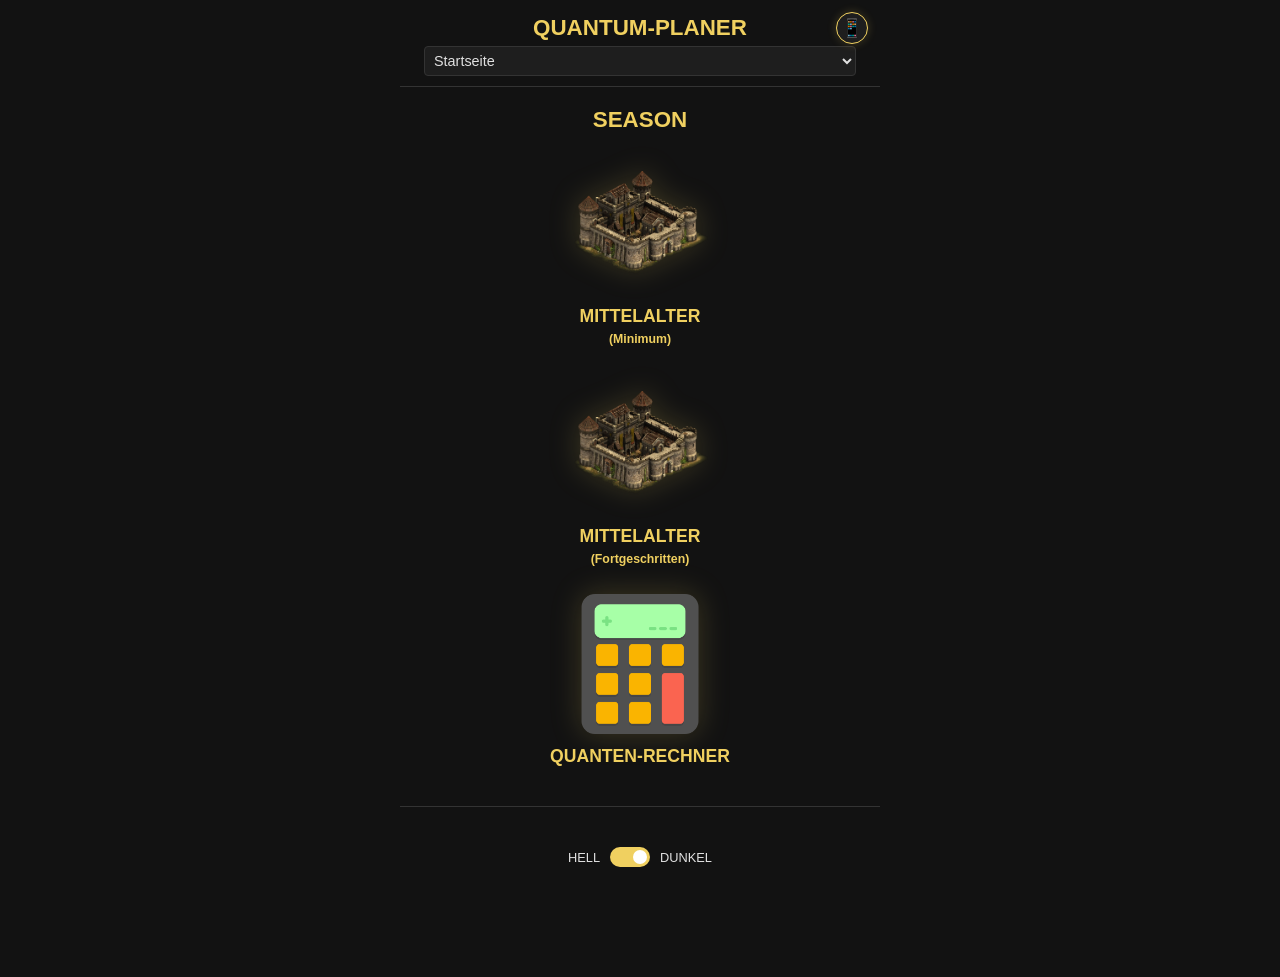
==== index.html @ 6d871006 "Add files via upload" ====
<!DOCTYPE html>
<html lang="de">
<head>
  <meta charset="UTF-8">
  <meta name="viewport" content="width=device-width, initial-scale=1.0, maximum-scale=1.0, user-scalable=no">
  <title>Quantum-Planer</title>
  <link rel="stylesheet" href="style.css">
</head>
<body>
  <div id="app">
    <header>
        <div class="header-top">
          <h1>QUANTUM-PLANER</h1>
          <button id="sync-btn" title="Mobil-Synchronisierung">📱</button>
        </div>
        <select id="step-select"></select> </header>

    <div id="step-content"></div>



  </div>
  <div id="image-modal" class="modal hidden">
    <span class="modal-close">&times;</span>
    <img class="modal-content" id="full-image">
  </div>

  <div id="sync-modal" class="modal hidden">
    <div class="modal-content sync-content">
      <span class="modal-close" id="sync-close">&times;</span>
      <h3>Mobil-Synchronisierung</h3>
      
      <div class="sync-section">
        <p>Scanne diesen Code mit deinem Handy, um deine aktuelle Stadtplanung unterwegs zu sehen:</p>
        <div id="qrcode-container">
          <img id="qrcode-img" src="" alt="QR Code">
        </div>
      </div>

      <div class="sync-divider"><span>ODER</span></div>

      <div class="sync-section">
        <p>Manueller Export/Import Code:</p>
        <textarea id="sync-data-box" readonly></textarea>
        <div class="sync-btns">
          <button id="copy-sync-btn">📋 Code kopieren</button>
          <button id="import-sync-btn">📥 Code importieren</button>
        </div>
      </div>
    </div>
  </div>

  <script src="panel.js"></script>
  <div id="back-to-top" class="hidden">▲</div>
  <style>
  #app {
    padding-bottom: 80px; /* Erhöht, damit der letzte Content-Block frei liegt */
  }
</style>
</body>
</html>
---- style.css ----
/* 1. GLOBALE STILE & SCROLLBAR */
/* FARB-VARIABLEN */
:root {
  --bg-color: #121212;
  --card-bg: #1e1e1e;
  --text-color: #e0e0e0;
  --border-color: #333;
  --header-color: #f0d060;
  --nav-bg: rgba(18, 18, 18, 0.95);
  --btn-grad-top: #f0d060;
  --btn-grad-bottom: #a08020;
  --btn-text: #3e2711;
}

/* HELLER MODUS (Wird durch Klasse aktiviert) */
body.light-mode {
  --bg-color: #f5f5f5;
  --card-bg: #ffffff;
  --text-color: #222222;
  --border-color: #ccc;
  --header-color: #b38f00;
  --nav-bg: rgba(230, 230, 230, 0.95);
  /* Heller Hintergrund für Nav */
  --btn-grad-top: #ffd700;
  --btn-grad-bottom: #daa520;
  --btn-text: #333;
}

body {
  background-color: var(--bg-color);
  color: var(--text-color);
  font-family: 'Segoe UI', Tahoma, Geneva, Verdana, sans-serif;
  padding: 10px;
  margin: 0 auto;
  max-width: 480px;
  /* Behält das Panel-Gefühl auf Desktop bei */
  width: auto;
  min-height: 100vh;
  transition: background-color 0.3s, color 0.3s;
  overflow-x: hidden;
}

/* 2. HEADER & NAVIGATION (DROPDOWN) */
header {
  text-align: center;
  border-bottom: 1px solid var(--border-color);
  margin-bottom: 15px;
}

.header-top {
  display: flex;
  justify-content: center;
  align-items: center;
  position: relative;
  padding: 0 10px;
}

#sync-btn {
  position: absolute;
  right: 12px;
  top: 50%;
  transform: translateY(-50%);
  background: var(--card-bg);
  border: 1px solid var(--header-color);
  border-radius: 50%;
  width: 32px;
  height: 32px;
  display: flex;
  align-items: center;
  justify-content: center;
  font-size: 1.1rem;
  cursor: pointer;
  box-shadow: 0 0 10px rgba(240, 208, 96, 0.2);
  transition: all 0.3s cubic-bezier(0.175, 0.885, 0.32, 1.275);
  z-index: 10;
}

#sync-btn:hover {
  transform: translateY(-50%) scale(1.15);
  box-shadow: 0 0 15px var(--header-color);
  background: var(--header-color);
}

#sync-btn:active {
  transform: translateY(-50%) scale(0.95);
}

h1 {
  color: var(--header-color);
  font-size: 1.4rem;
  margin: 5px 0;
}

#step-select {
  background: var(--card-bg);
  color: var(--text-color);
  border: 1px solid var(--border-color);
  padding: 5px;
  border-radius: 4px;
  width: 90%;
  margin-bottom: 10px;
  cursor: pointer;
  font-size: 0.9rem;
}

/* 3. CONTENT (BUILDING ROWS) */
#app {
  padding-bottom: 100px;
  /* Platz für fixierte Nav-Leiste */
}

.building-row {
  display: flex;
  align-items: center;
  background: var(--card-bg);
  margin-bottom: 8px;
  padding: 8px;
  border-radius: 6px;
  border: 1px solid var(--border-color);
  transition: opacity 0.3s;
}

.building-row.completed {
  opacity: 0.4;
  border-color: #4a6cff;
}

.building-row img {
  width: 50px;
  height: 50px;
  object-fit: contain;
  margin-right: 12px;
  background: #2a2a2a;
  border-radius: 4px;
}

.desc {
  flex-grow: 1;
  font-size: 0.9rem;
  line-height: 1.2;
}

/* Spezialmarkierungen */
.building-row[data-special="sell"] {
  border-left: 4px solid #882222;
}

.building-row[data-special="sell"] .desc {
  color: #ff8888;
}

.building-row[data-special="wait"] {
  border-left: 4px solid #f0d060;
  font-style: italic;
}

.building-row[data-type="build"] {
  border-left: 4px solid #4CAF50;
}

/* 4. PREMIUM NAVIGATION (BIG FINISH) */
.nav-overlay {
  display: none !important;
  /* Wird durch Content-Buttons ersetzt */
}

.step-navigation {
  margin-top: 30px;
  padding: 20px 0;
  display: flex;
  flex-direction: column;
  align-items: center;
  gap: 15px;
  border-top: 1px solid var(--border-color);
}

.next-step-btn {
  width: 75%;
  padding: 12px 20px;
  background: linear-gradient(135deg, #f0d060 0%, #c4a020 100%);
  border: none;
  border-radius: 10px;
  color: #3e2711;
  font-size: 0.95rem;
  font-weight: 800;
  text-transform: uppercase;
  letter-spacing: 1.5px;
  cursor: pointer;
  box-shadow: 0 6px 12px rgba(0, 0, 0, 0.4), 0 0 10px rgba(240, 208, 96, 0.2);
  transition: all 0.3s cubic-bezier(0.175, 0.885, 0.32, 1.275);
  display: flex;
  align-items: center;
  justify-content: center;
  gap: 10px;
}

.next-step-btn:hover {
  transform: translateY(-3px);
  box-shadow: 0 10px 20px rgba(0, 0, 0, 0.5), 0 0 20px rgba(240, 208, 96, 0.4);
  filter: brightness(1.1);
}

.next-step-btn:active {
  transform: translateY(2px);
}

.next-step-btn.pulse {
  animation: next-pulse 2s infinite;
}

@keyframes next-pulse {
  0% {
    box-shadow: 0 0 0 0 rgba(240, 208, 96, 0.7);
  }

  70% {
    box-shadow: 0 0 0 15px rgba(240, 208, 96, 0);
  }

  100% {
    box-shadow: 0 0 0 0 rgba(240, 208, 96, 0);
  }
}

.back-step-btn {
  background: transparent;
  border: 1px solid var(--border-color);
  color: #888;
  padding: 8px 16px;
  border-radius: 6px;
  font-size: 0.8rem;
  cursor: pointer;
  transition: all 0.2s;
}

.back-step-btn:hover {
  color: var(--text-color);
  border-color: var(--text-color);
  background: rgba(255, 255, 255, 0.05);
}

.reset-container {
  margin-top: 40px;
  opacity: 0.5;
  transition: opacity 0.3s;
}

.reset-container:hover {
  opacity: 1;
}

button.danger {
  background: transparent;
  border: 1px solid #444;
  color: #666;
  text-transform: uppercase;
  letter-spacing: 1px;
  font-size: 0.65rem;
  padding: 5px 12px;
  cursor: pointer;
  border-radius: 4px;
}

button.danger:hover {
  background: #4a1a1a;
  color: #ff8888;
  border-color: #882222;
}

/* 5. TIMER & EFFEKTE */
.timer-box {
  display: inline-block;
  margin-top: 5px;
  padding: 4px 10px;
  background: linear-gradient(to bottom, #4a6cff, #2a4cff);
  color: white;
  border-radius: 4px;
  font-size: 0.8rem;
  font-weight: bold;
  cursor: pointer;
  font-family: monospace;
}

.timer-active {
  animation: pulse-timer 2s infinite;
  background: linear-gradient(180deg, #ff9e43 0%, #c44d1d 100%) !important;
}

.timer-done {
  background: linear-gradient(to bottom, #2d882d, #1a5a1a) !important;
  animation: pulse-done 1s infinite;
}

@keyframes pulse-timer {
  0% {
    box-shadow: 0 0 0 0 rgba(255, 158, 67, 0.7);
  }

  70% {
    box-shadow: 0 0 0 8px rgba(255, 158, 67, 0);
  }

  100% {
    box-shadow: 0 0 0 0 rgba(255, 158, 67, 0);
  }
}

@keyframes pulse-done {
  0% {
    transform: scale(1);
  }

  50% {
    transform: scale(1.05);
  }

  100% {
    transform: scale(1);
  }
}

/* 6. PLÄNE & MODAL */
.plan-container {
  display: flex;
  justify-content: center;
  gap: 10px;
  margin-top: 25px;
  margin-bottom: 25px;
  padding-top: 15px;
  border-top: 1px dashed var(--border-color);
}

.plan-wrapper {
  text-align: center;
  display: flex;
  flex-direction: column;
  align-items: center;
}

.plan-label {
  font-size: 0.7rem;
  color: #aaa;
  margin-bottom: 4px;
  font-weight: bold;
}

.plan-thumb {
  width: 140px;
  height: 80px;
  object-fit: cover;
  border-radius: 4px;
  border: 1px solid #555;
  cursor: pointer;
}

.modal {
  display: none;
  position: fixed;
  z-index: 2000;
  left: 0;
  top: 0;
  width: 100%;
  height: 100%;
  background-color: rgba(0, 0, 0, 0.95);
  align-items: center;
  justify-content: center;
}

.modal:not(.hidden) {
  display: flex;
}

.modal-content {
  max-width: 95%;
  max-height: 85%;
  border: 2px solid #f0d060;
  border-radius: 8px;
}

/* 7. UTILS */
#back-to-top {
  position: fixed;
  bottom: 80px;
  right: 25px;
  /* Etwas weiter weg vom Rand wegen Scrollbar */
  background: rgba(240, 208, 96, 0.9);
  color: #121212;
  width: 35px;
  height: 35px;
  border-radius: 50%;
  display: flex;
  align-items: center;
  justify-content: center;
  cursor: pointer;
  font-weight: bold;
  z-index: 1001;
}

.hidden {
  display: none !important;
}

/* DECKBLATT */
.start-building-btn {
  background: none;
  border: none;
  cursor: pointer;
}

.start-building-btn img {
  width: 140px;
  height: 140px;
  object-fit: contain;
  filter: drop-shadow(0 0 15px rgba(240, 208, 96, 0.2));
  transition: transform 0.3s;
}

.start-building-btn:hover img {
  transform: scale(1.1);
}

.intro-desc {
  margin-top: 8px;
  font-size: 1.1rem;
  color: var(--header-color);
  font-weight: bold;
  text-transform: uppercase;
}

/* DARK MODE TOGGLE */
.theme-switch-container {
  margin-top: 15px;
  display: flex;
  align-items: center;
  justify-content: center;
  gap: 10px;
  font-size: 0.8rem;
  color: var(--text-color);
}

.switch {
  position: relative;
  display: inline-block;
  width: 40px;
  height: 20px;
}

.switch input {
  opacity: 0;
  width: 0;
  height: 0;
}

.slider {
  position: absolute;
  cursor: pointer;
  top: 0;
  left: 0;
  right: 0;
  bottom: 0;
  background-color: #333;
  transition: .4s;
  border-radius: 20px;
}

.slider:before {
  position: absolute;
  content: "";
  height: 14px;
  width: 14px;
  left: 3px;
  bottom: 3px;
  background-color: white;
  transition: .4s;
  border-radius: 50%;
}

input:checked+.slider {
  background-color: #f0d060;
}

input:checked+.slider:before {
  transform: translateX(20px);
}

/* Darkmode Schalter Positionierung */
.intro-container {
  display: flex;
  flex-direction: column;
  align-items: center;
  justify-content: space-between;
  /* Verteilt Inhalt von oben nach unten */
  height: 85vh;
  /* Nutzt fast die ganze Höhe */
  padding-bottom: 20px;
}

.footer-switch {
  margin-top: auto;
  /* Schiebt den Schalter nach ganz unten */
  padding-top: 40px;
  border-top: 1px solid var(--border-color);
  width: 100%;
  justify-content: center;
}

/* TIMER CANCEL BUTTON */
.timer-container {
  display: flex;
  align-items: center;
  gap: 8px;
  /* Abstand zwischen Timer und X */
}

.timer-cancel {
  background: #d32f2f;
  color: white;
  font-weight: bold;
  border-radius: 5px;
  /* Leicht abgerundet */
  width: 20px;
  height: 20px;
  display: none;
  /* Standardmäßig ausblenden */
  align-items: center;
  justify-content: center;
  font-size: 12px;
  cursor: pointer;
  line-height: 20px;
  text-align: center;
  user-select: none;
  margin-left: 5px;
}

.timer-cancel:hover {
  background: #b71c1c;
}

.timer-cancel.visible {
  display: flex;
  /* Anzeigen wenn aktiv */
}

/* 8. HARVEST INFO */
.harvest-info {
  margin-top: 10px;
  background: var(--card-bg);
  border: 1px solid var(--header-color);
  border-radius: 8px;
  padding: 10px;
  margin-bottom: 15px;
  text-align: center;
  box-shadow: 0 4px 10px rgba(0, 0, 0, 0.3);
}

.harvest-header {
  font-weight: bold;
  color: var(--header-color);
  margin-bottom: 8px;
  text-transform: uppercase;
  font-size: 0.9rem;
  letter-spacing: 1px;
}

.harvest-stats {
  display: flex;
  justify-content: center;
  gap: 12px;
  flex-wrap: wrap;
}

.harvest-stats span {
  display: flex;
  align-items: center;
  gap: 5px;
  font-size: 0.9rem;
  color: var(--text-color);
  background: rgba(255, 255, 255, 0.05);
  padding: 4px 8px;
  border-radius: 4px;
}

.harvest-stats img {
  width: 18px;
  height: 18px;
  object-fit: contain;
}

/* 9. MANUAL SELECTION ROWS */
.manual-row.sell {
  border: 1px dashed #ff4444;
  background: rgba(255, 68, 68, 0.05);
}

.manual-clear-btn {
  color: #ff4444;
  font-weight: bold;
  cursor: pointer;
  padding: 0 4px;
  /* Reduced from 8px */
  font-size: 1.1rem;
  /* Slightly smaller */
  line-height: 1;
  transition: transform 0.2s;
  margin-left: -2px;
  /* Pull closer to dropdown */
}

.manual-clear-btn:hover {
  transform: scale(1.2);
}

/* 9. MANUAL SELECTION ROWS */
.manual-row {
  border: 1px dashed var(--header-color);
  background: rgba(240, 208, 96, 0.05);
}

.manual-select {
  background: var(--card-bg);
  color: var(--text-color);
  border: 1px solid var(--border-color);
  border-radius: 4px;
  padding: 4px;
  font-size: 0.85rem;
}

.manual-select:focus {
  border-color: var(--header-color);
  outline: none;
}

.building-sel {
  margin-right: 5px;
}

/* 10. QUANTEN-RECHNER STILE */
.calc-age-toggle {
  display: flex;
  gap: 8px;
  margin-bottom: 15px;
}

.calc-age-toggle button {
  flex: 1;
  background: var(--card-bg);
  border: 1px solid var(--border-color);
  color: var(--text-color);
  padding: 8px;
  border-radius: 6px;
  font-weight: bold;
  cursor: pointer;
  opacity: 0.5;
  transition: all 0.2s;
}

.calc-age-toggle button.active {
  opacity: 1;
  background: var(--header-color);
  color: var(--btn-text);
  border-color: var(--header-color);
  box-shadow: 0 0 10px rgba(240, 208, 96, 0.3);
}

.calc-section {
  background: var(--card-bg);
  border: 1px solid var(--border-color);
  border-radius: 8px;
  padding: 12px;
  margin-bottom: 20px;
  box-shadow: 0 4px 15px rgba(0, 0, 0, 0.2);
}

.calc-section h4 {
  margin-top: 0;
  margin-bottom: 12px;
  color: var(--header-color);
  letter-spacing: 1px;
  border-bottom: 1px solid var(--border-color);
  padding-bottom: 5px;
}

.calc-bonus-row {
  display: flex;
  align-items: center;
  justify-content: space-between;
  margin-bottom: 15px;
  font-size: 0.9rem;
}

.calc-bonus-row input {
  width: 60px;
  background: var(--bg-color);
  color: var(--text-color);
  border: 1px solid var(--border-color);
  padding: 4px;
  border-radius: 4px;
  text-align: center;
}

.calc-age-header {
  font-size: 0.75rem;
  font-weight: bold;
  color: var(--header-color);
  opacity: 0.8;
  margin-top: 10px;
  margin-bottom: 5px;
  text-align: left;
}

.calc-row {
  display: grid;
  grid-template-columns: 2fr 1.2fr 1fr;
  gap: 10px;
  padding: 8px 0;
  align-items: center;
  border-bottom: 1px solid rgba(255, 255, 255, 0.05);
}

.calc-name {
  font-size: 0.85rem;
  white-space: nowrap;
  overflow: hidden;
  text-overflow: ellipsis;
}

.calc-qty {
  display: flex;
  align-items: center;
  gap: 8px;
  justify-content: center;
}

.calc-qty button {
  width: 24px;
  height: 24px;
  border-radius: 4px;
  border: none;
  background: var(--header-color);
  color: var(--btn-text);
  cursor: pointer;
  font-weight: bold;
}

.calc-qty span {
  min-width: 20px;
  text-align: center;
  font-weight: bold;
}

.calc-total {
  text-align: right;
  font-size: 0.85rem;
  font-family: monospace;
}

.calc-summary {
  margin-top: 15px;
  padding: 10px;
  background: rgba(0, 0, 0, 0.3);
  border-radius: 6px;
  border-left: 3px solid var(--header-color);
}

.calc-summary-item {
  display: flex;
  justify-content: space-between;
  font-size: 0.8rem;
  margin-bottom: 4px;
  opacity: 0.8;
}

.calc-summary-total {
  display: flex;
  justify-content: space-between;
  font-weight: bold;
  color: var(--header-color);
  margin-top: 8px;
  padding-top: 5px;
  border-top: 1px solid var(--border-color);
}

.calc-chrono-total-box {
  display: flex;
  justify-content: center;
  align-items: center;
  padding: 10px;
}

.calc-chrono-val {
  font-size: 2.5rem;
  font-weight: bold;
  color: #ffd700;
  text-shadow: 0 0 15px rgba(255, 215, 0, 0.4);
}

.calc-info {
  font-size: 0.75rem;
  text-align: center;
  opacity: 0.6;
  font-style: italic;
}

.count-sel {
  max-width: 55px;
}

/* 11. QUANTEN-RECHNER OVERLAY */
#calc-sticky-overlay {
  position: fixed;
  bottom: 0;
  left: 50%;
  transform: translateX(-50%);
  max-width: 480px;
  width: 100%;
  background: rgba(18, 18, 18, 0.95);
  border-top: 2px solid var(--header-color);
  display: flex;
  justify-content: space-around;
  padding: 10px 0;
  z-index: 3000;
  box-shadow: 0 -5px 15px rgba(0, 0, 0, 0.5);
  backdrop-filter: blur(8px);
}

body.light-mode #calc-sticky-overlay {
  background: rgba(245, 245, 245, 0.95);
}

.overlay-item {
  display: flex;
  flex-direction: column;
  align-items: center;
  gap: 3px;
}

.overlay-item img {
  width: 22px;
  height: 22px;
  object-fit: contain;
}

.overlay-item span {
  font-size: 0.75rem;
  font-weight: bold;
  color: var(--text-color);
  font-family: monospace;
}

/* 12. SYNC MODAL */
.sync-content {
  background: var(--card-bg) !important;
  padding: 25px !important;
  width: 320px !important;
  border: 2px solid var(--header-color) !important;
  text-align: center;
}

.sync-section p {
  font-size: 0.85rem;
  margin-bottom: 15px;
  opacity: 0.9;
}

#qrcode-container {
  background: white;
  padding: 10px;
  border-radius: 8px;
  display: inline-block;
  margin-bottom: 10px;
}

#qrcode-img {
  width: 200px;
  height: 200px;
  display: block;
}

.sync-divider {
  margin: 20px 0;
  position: relative;
  border-top: 1px solid var(--border-color);
}

.sync-divider span {
  position: absolute;
  top: -10px;
  left: 50%;
  transform: translateX(-50%);
  background: var(--card-bg);
  padding: 0 10px;
  font-size: 0.7rem;
  color: #888;
}

#sync-data-box {
  width: 100%;
  height: 60px;
  background: #111;
  color: #4CAF50;
  border: 1px solid #333;
  border-radius: 4px;
  padding: 8px;
  font-size: 0.7rem;
  font-family: monospace;
  resize: none;
  margin-bottom: 10px;
}

.sync-btns {
  display: flex;
  gap: 10px;
}

.sync-btns button {
  flex: 1;
  padding: 8px;
  font-size: 0.75rem;
  cursor: pointer;
  border-radius: 4px;
  border: 1px solid #555;
  background: #2a2a2a;
  color: var(--text-color);
  transition: all 0.2s;
}

.sync-btns button:hover {
  background: #3a3a3a;
  border-color: var(--header-color);
}
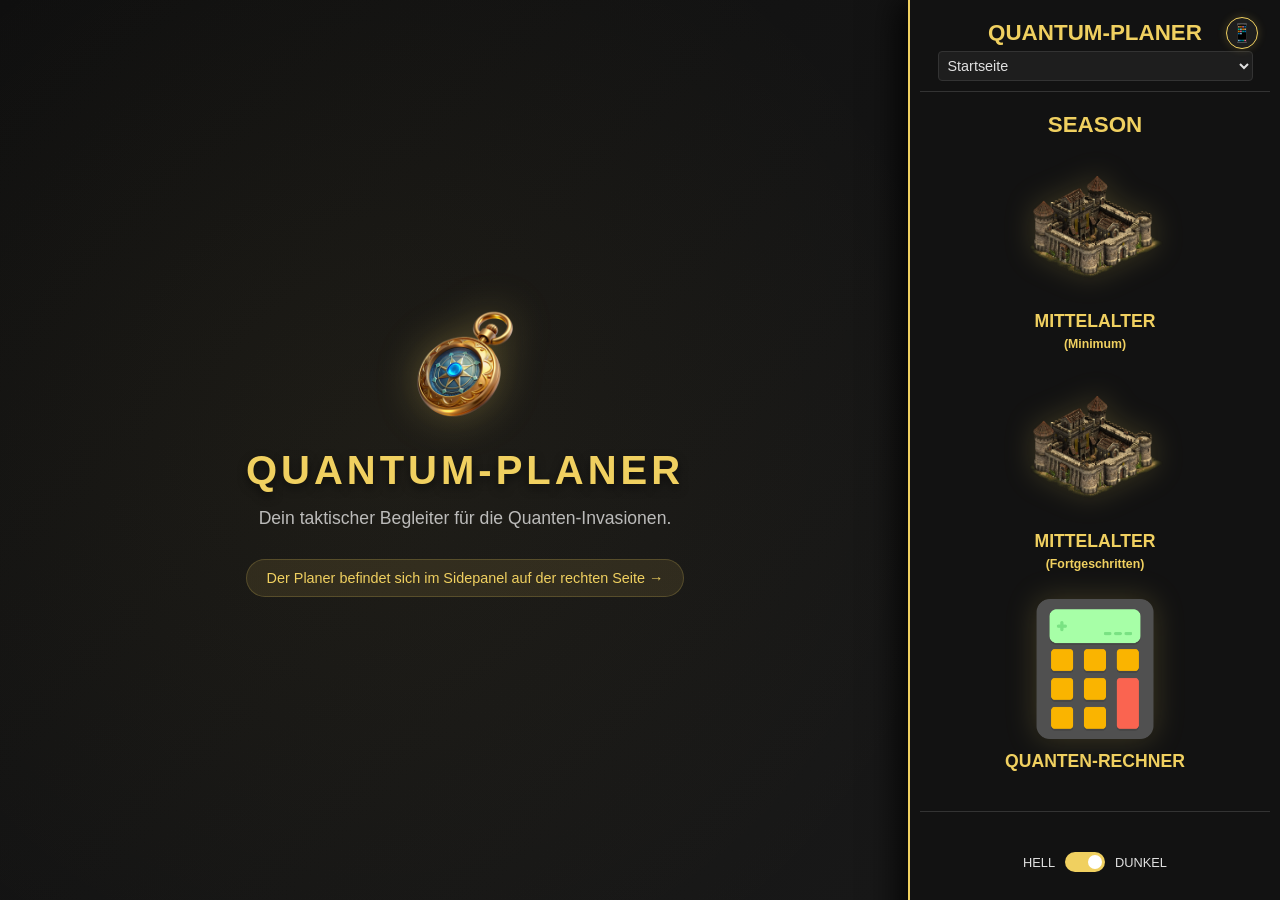
==== commit 4689a77d: "Add files via upload" ====
--- a/index.html
+++ b/index.html
@@ -1,19 +1,31 @@
 <!DOCTYPE html>
 <html lang="de">
+
 <head>
   <meta charset="UTF-8">
   <meta name="viewport" content="width=device-width, initial-scale=1.0, maximum-scale=1.0, user-scalable=no">
   <title>Quantum-Planer</title>
   <link rel="stylesheet" href="style.css">
 </head>
+
 <body>
+  <div id="desktop-bg"></div>
+  <div id="desktop-ambient">
+    <div class="ambient-content">
+      <img src="icon128.png" alt="Logo" class="ambient-logo">
+      <h2>QUANTUM-PLANER</h2>
+      <p>Dein taktischer Begleiter für die Quanten-Invasionen.</p>
+      <div class="ambient-hint">Der Planer befindet sich im Sidepanel auf der rechten Seite &rarr;</div>
+    </div>
+  </div>
   <div id="app">
     <header>
-        <div class="header-top">
-          <h1>QUANTUM-PLANER</h1>
-          <button id="sync-btn" title="Mobil-Synchronisierung">📱</button>
-        </div>
-        <select id="step-select"></select> </header>
+      <div class="header-top">
+        <h1>QUANTUM-PLANER</h1>
+        <button id="sync-btn" title="Mobil-Synchronisierung">📱</button>
+      </div>
+      <select id="step-select"></select>
+    </header>
 
     <div id="step-content"></div>
 
@@ -29,22 +41,42 @@
     <div class="modal-content sync-content">
       <span class="modal-close" id="sync-close">&times;</span>
       <h3>Mobil-Synchronisierung</h3>
-      
-      <div class="sync-section">
-        <p>Scanne diesen Code mit deinem Handy, um deine aktuelle Stadtplanung unterwegs zu sehen:</p>
-        <div id="qrcode-container">
-          <img id="qrcode-img" src="" alt="QR Code">
+
+      <div id="sync-tabs">
+        <button class="tab-btn active" data-tab="mobile">Handy-Sync</button>
+        <button class="tab-btn" data-tab="sideview">Side-View (PC)</button>
+      </div>
+
+      <div id="tab-mobile" class="tab-pane active">
+        <div class="sync-section">
+          <p>Scanne diesen Code mit deinem Handy, um deine aktuelle Stadtplanung unterwegs zu sehen:</p>
+          <div id="qrcode-container">
+            <img id="qrcode-img" src="" alt="QR Code">
+          </div>
+        </div>
+
+        <div class="sync-divider"><span>ODER</span></div>
+
+        <div class="sync-section">
+          <p>Manueller Export/Import Code:</p>
+          <textarea id="sync-data-box" readonly></textarea>
+          <div class="sync-btns">
+            <button id="copy-sync-btn">📋 Code kopieren</button>
+            <button id="import-sync-btn">📥 Code importieren</button>
+          </div>
         </div>
       </div>
 
-      <div class="sync-divider"><span>ODER</span></div>
-
-      <div class="sync-section">
-        <p>Manueller Export/Import Code:</p>
-        <textarea id="sync-data-box" readonly></textarea>
-        <div class="sync-btns">
-          <button id="copy-sync-btn">📋 Code kopieren</button>
-          <button id="import-sync-btn">📥 Code importieren</button>
+      <div id="tab-sideview" class="tab-pane">
+        <div class="sync-section">
+          <p>Nutze den Planer direkt <b>im Spiel-Tab</b> (Forge of Empires) als Side-View:</p>
+          <div class="bookmarklet-tip">
+            1. Ziehe diesen Button in deine Lesezeichen-Leiste:<br>
+            <a id="bookmarklet-link" href="#" onclick="return false;" class="bookmarklet-btn">QP Side-View</a>
+          </div>
+          <p style="font-size: 0.7rem; margin-top: 15px; opacity: 0.7;">
+            Oder klicke im Spiel auf das Lesezeichen, um den Planer ein-/auszublenden.
+          </p>
         </div>
       </div>
     </div>
@@ -53,9 +85,11 @@
   <script src="panel.js"></script>
   <div id="back-to-top" class="hidden">▲</div>
   <style>
-  #app {
-    padding-bottom: 80px; /* Erhöht, damit der letzte Content-Block frei liegt */
-  }
-</style>
+    #app {
+      padding-bottom: 80px;
+      /* Erhöht, damit der letzte Content-Block frei liegt */
+    }
+  </style>
 </body>
-</html>
+
+</html>
--- a/style.css
+++ b/style.css
@@ -30,21 +30,135 @@
   background-color: var(--bg-color);
   color: var(--text-color);
   font-family: 'Segoe UI', Tahoma, Geneva, Verdana, sans-serif;
-  padding: 10px;
-  margin: 0 auto;
-  max-width: 480px;
-  /* Behält das Panel-Gefühl auf Desktop bei */
-  width: auto;
+  padding: 0;
+  margin: 0;
+  width: 100%;
   min-height: 100vh;
   transition: background-color 0.3s, color 0.3s;
-  overflow-x: hidden;
-}
-
-/* 2. HEADER & NAVIGATION (DROPDOWN) */
+}
+
+#app {
+  padding: 10px;
+  max-width: 480px;
+  margin: 0 auto;
+  position: relative;
+  min-height: 100vh;
+  background-color: var(--bg-color);
+}
+
+/* 2. DESKTOP SIDEPANEL LAYOUT */
+#desktop-ambient,
+#desktop-bg {
+  display: none;
+}
+
+@media (min-width: 1000px) {
+  #desktop-bg {
+    display: block;
+    position: fixed;
+    top: 0;
+    left: 0;
+    width: 100%;
+    height: 100%;
+    background: linear-gradient(135deg, #0f0f0f 0%, #1a1a1a 100%);
+    z-index: -2;
+  }
+
+  #desktop-bg::after {
+    content: '';
+    position: absolute;
+    top: 0;
+    left: 0;
+    width: 100%;
+    height: 100%;
+    background: radial-gradient(circle at 30% 50%, rgba(240, 208, 96, 0.05) 0%, transparent 60%);
+  }
+
+  #desktop-ambient {
+    display: flex;
+    position: fixed;
+    top: 0;
+    left: 0;
+    right: 350px;
+    bottom: 0;
+    align-items: center;
+    justify-content: center;
+    color: white;
+    text-align: center;
+    padding: 40px;
+    z-index: -1;
+  }
+
+  .ambient-content {
+    max-width: 500px;
+    animation: fadeIn 1s ease-out;
+  }
+
+  .ambient-logo {
+    width: 120px;
+    height: 120px;
+    margin-bottom: 20px;
+    filter: drop-shadow(0 0 20px rgba(240, 208, 96, 0.3));
+  }
+
+  .ambient-content h2 {
+    font-size: 2.5rem;
+    color: var(--header-color);
+    margin: 0;
+    letter-spacing: 4px;
+    text-shadow: 0 4px 10px rgba(0, 0, 0, 0.5);
+  }
+
+  .ambient-content p {
+    font-size: 1.1rem;
+    opacity: 0.7;
+    margin: 15px 0 30px;
+  }
+
+  .ambient-hint {
+    font-size: 0.9rem;
+    color: var(--header-color);
+    background: rgba(240, 208, 96, 0.1);
+    padding: 10px 20px;
+    border-radius: 50px;
+    display: inline-block;
+    border: 1px solid rgba(240, 208, 96, 0.2);
+  }
+
+  #app {
+    position: fixed;
+    right: 0;
+    top: 0;
+    bottom: 0;
+    width: 350px;
+    max-width: 350px;
+    margin: 0;
+    box-shadow: -10px 0 30px rgba(0, 0, 0, 0.8);
+    border-left: 2px solid var(--header-color);
+    overflow-y: auto;
+    overflow-x: hidden;
+    z-index: 1000;
+  }
+}
+
+@keyframes fadeIn {
+  from {
+    opacity: 0;
+    transform: translateY(20px);
+  }
+
+  to {
+    opacity: 1;
+    transform: translateY(0);
+  }
+}
+
+/* 3. HEADER & NAVIGATION (DROPDOWN) */
 header {
   text-align: center;
   border-bottom: 1px solid var(--border-color);
   margin-bottom: 15px;
+  padding-top: 5px;
 }
 
 .header-top {
@@ -809,10 +923,12 @@
 #calc-sticky-overlay {
   position: fixed;
   bottom: 0;
-  left: 50%;
-  transform: translateX(-50%);
-  max-width: 480px;
+  left: auto;
+  right: 0;
+  transform: none;
   width: 100%;
+  max-width: inherit;
+  /* Bezieht sich auf den Parent (#app) */
   background: rgba(18, 18, 18, 0.95);
   border-top: 2px solid var(--header-color);
   display: flex;
@@ -850,10 +966,74 @@
 /* 12. SYNC MODAL */
 .sync-content {
   background: var(--card-bg) !important;
-  padding: 25px !important;
-  width: 320px !important;
+  padding: 20px !important;
+  width: 340px !important;
   border: 2px solid var(--header-color) !important;
   text-align: center;
+}
+
+#sync-tabs {
+  display: flex;
+  gap: 5px;
+  margin-bottom: 20px;
+  border-bottom: 1px solid var(--border-color);
+  padding-bottom: 5px;
+}
+
+.tab-btn {
+  flex: 1;
+  background: rgba(255, 255, 255, 0.05);
+  border: 1px solid var(--border-color);
+  color: var(--text-color);
+  padding: 8px;
+  cursor: pointer;
+  font-size: 0.8rem;
+  border-radius: 4px 4px 0 0;
+  transition: all 0.2s;
+}
+
+.tab-btn.active {
+  background: var(--header-color);
+  color: var(--btn-text);
+  border-color: var(--header-color);
+  font-weight: bold;
+}
+
+.tab-pane {
+  display: none;
+}
+
+.tab-pane.active {
+  display: block;
+}
+
+.bookmarklet-tip {
+  background: rgba(240, 208, 96, 0.1);
+  padding: 15px;
+  border-radius: 8px;
+  border: 1px dashed var(--header-color);
+  margin: 15px 0;
+  font-size: 0.85rem;
+}
+
+.bookmarklet-btn {
+  display: inline-block;
+  margin-top: 10px;
+  background: linear-gradient(135deg, #f0d060 0%, #c4a020 100%);
+  color: #3e2711;
+  padding: 8px 15px;
+  border-radius: 6px;
+  text-decoration: none;
+  font-weight: bold;
+  font-size: 0.9rem;
+  box-shadow: 0 4px 8px rgba(0, 0, 0, 0.3);
+  cursor: move;
+  /* Zeigt an, dass man es ziehen kann */
+}
+
+.bookmarklet-btn:hover {
+  transform: scale(1.05);
+  filter: brightness(1.1);
 }
 
 .sync-section p {
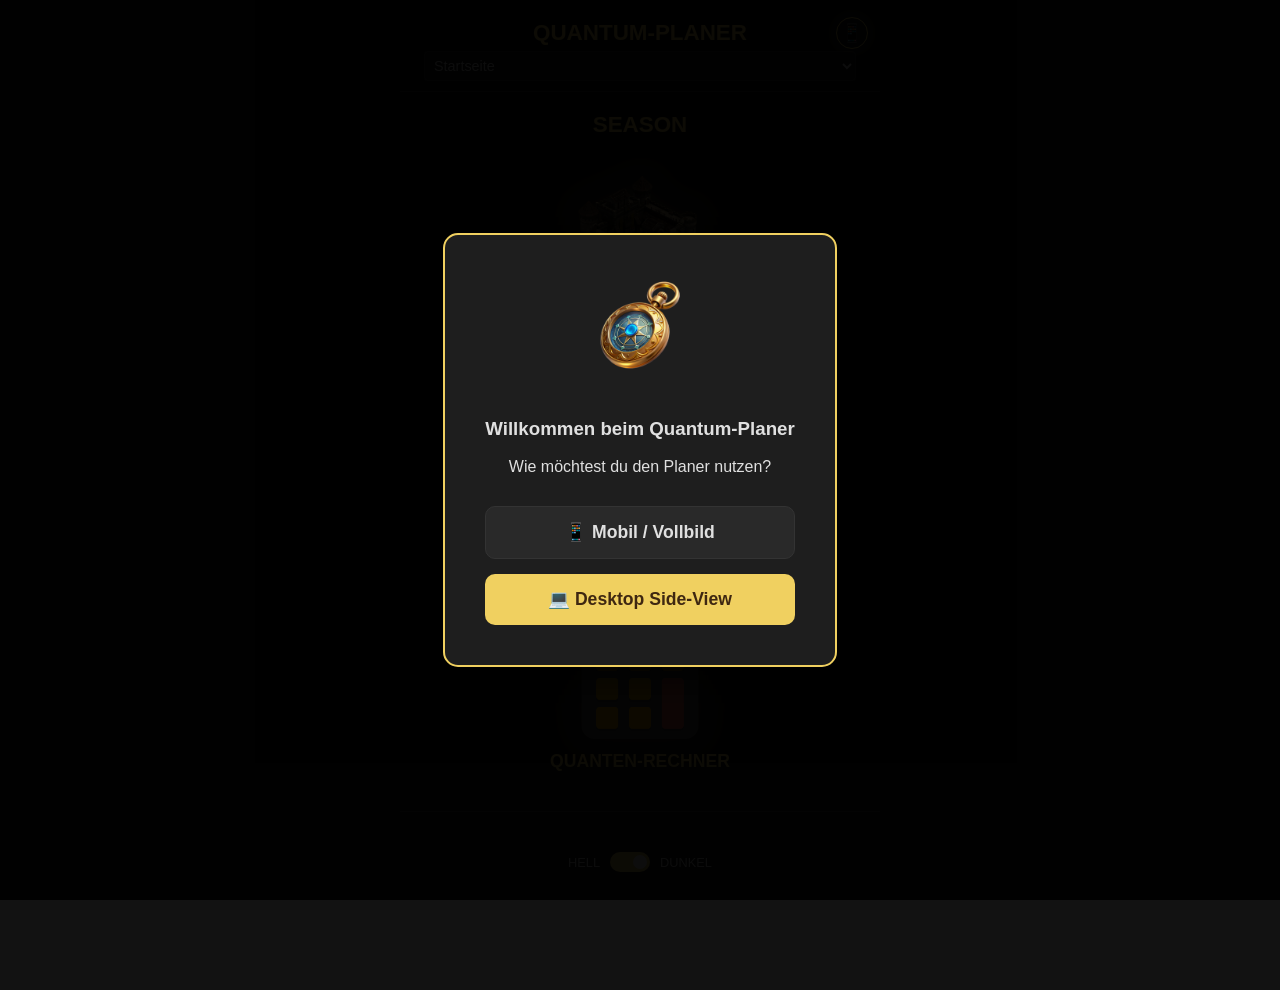
==== commit f97709a1: "Add files via upload" ====
--- a/index.html
+++ b/index.html
@@ -37,33 +37,36 @@
     <img class="modal-content" id="full-image">
   </div>
 
+  <div id="choice-modal" class="modal">
+    <div class="modal-content choice-content">
+      <img src="icon128.png" alt="Logo" class="choice-logo">
+      <h3>Willkommen beim Quantum-Planer</h3>
+      <p>Wie möchtest du den Planer nutzen?</p>
+      <div class="choice-btns">
+        <button id="set-mobile-btn">📱 Mobil / Vollbild</button>
+        <button id="set-desktop-btn">💻 Desktop Side-View</button>
+      </div>
+    </div>
+  </div>
+
   <div id="sync-modal" class="modal hidden">
     <div class="modal-content sync-content">
       <span class="modal-close" id="sync-close">&times;</span>
-      <h3>Mobil-Synchronisierung</h3>
+      <h3>Optionen & Hilfe</h3>
 
       <div id="sync-tabs">
-        <button class="tab-btn active" data-tab="mobile">Handy-Sync</button>
+        <button class="tab-btn active" data-tab="mobile">Handy-Link</button>
         <button class="tab-btn" data-tab="sideview">Side-View (PC)</button>
       </div>
 
       <div id="tab-mobile" class="tab-pane active">
         <div class="sync-section">
-          <p>Scanne diesen Code mit deinem Handy, um deine aktuelle Stadtplanung unterwegs zu sehen:</p>
+          <p>Scanne diesen Code mit deinem Handy, um den Planer dort zu öffnen:</p>
           <div id="qrcode-container">
             <img id="qrcode-img" src="" alt="QR Code">
           </div>
-        </div>
-
-        <div class="sync-divider"><span>ODER</span></div>
-
-        <div class="sync-section">
-          <p>Manueller Export/Import Code:</p>
-          <textarea id="sync-data-box" readonly></textarea>
-          <div class="sync-btns">
-            <button id="copy-sync-btn">📋 Code kopieren</button>
-            <button id="import-sync-btn">📥 Code importieren</button>
-          </div>
+          <p style="font-size: 0.75rem; opacity: 0.7; margin-top: 10px;">Der Fortschritt wird jeweils nur lokal auf dem
+            Gerät gespeichert.</p>
         </div>
       </div>
 
@@ -75,9 +78,13 @@
             <a id="bookmarklet-link" href="#" onclick="return false;" class="bookmarklet-btn">QP Side-View</a>
           </div>
           <p style="font-size: 0.7rem; margin-top: 15px; opacity: 0.7;">
-            Oder klicke im Spiel auf das Lesezeichen, um den Planer ein-/auszublenden.
+            Klicke im Spiel auf das Lesezeichen, um den Planer ein-/auszublenden.
           </p>
         </div>
+      </div>
+
+      <div class="sync-footer">
+        <button id="reset-mode-btn" class="danger" style="width:100%; font-size:0.7rem;">Ansichts-Modus ändern</button>
       </div>
     </div>
   </div>
--- a/style.css
+++ b/style.css
@@ -46,99 +46,160 @@
   background-color: var(--bg-color);
 }
 
-/* 2. DESKTOP SIDEPANEL LAYOUT */
+/* 2. DEVICE MODES & DESKTOP LAYOUT */
 #desktop-ambient,
 #desktop-bg {
   display: none;
 }
 
-@media (min-width: 1000px) {
-  #desktop-bg {
-    display: block;
-    position: fixed;
-    top: 0;
-    left: 0;
-    width: 100%;
-    height: 100%;
-    background: linear-gradient(135deg, #0f0f0f 0%, #1a1a1a 100%);
-    z-index: -2;
-  }
-
-  #desktop-bg::after {
-    content: '';
-    position: absolute;
-    top: 0;
-    left: 0;
-    width: 100%;
-    height: 100%;
-    background: radial-gradient(circle at 30% 50%, rgba(240, 208, 96, 0.05) 0%, transparent 60%);
-  }
-
-  #desktop-ambient {
-    display: flex;
-    position: fixed;
-    top: 0;
-    left: 0;
-    right: 350px;
-    bottom: 0;
-    align-items: center;
-    justify-content: center;
-    color: white;
-    text-align: center;
-    padding: 40px;
-    z-index: -1;
-  }
-
-  .ambient-content {
-    max-width: 500px;
-    animation: fadeIn 1s ease-out;
-  }
-
-  .ambient-logo {
-    width: 120px;
-    height: 120px;
-    margin-bottom: 20px;
-    filter: drop-shadow(0 0 20px rgba(240, 208, 96, 0.3));
-  }
-
-  .ambient-content h2 {
-    font-size: 2.5rem;
-    color: var(--header-color);
-    margin: 0;
-    letter-spacing: 4px;
-    text-shadow: 0 4px 10px rgba(0, 0, 0, 0.5);
-  }
-
-  .ambient-content p {
-    font-size: 1.1rem;
-    opacity: 0.7;
-    margin: 15px 0 30px;
-  }
-
-  .ambient-hint {
-    font-size: 0.9rem;
-    color: var(--header-color);
-    background: rgba(240, 208, 96, 0.1);
-    padding: 10px 20px;
-    border-radius: 50px;
-    display: inline-block;
-    border: 1px solid rgba(240, 208, 96, 0.2);
-  }
-
-  #app {
-    position: fixed;
-    right: 0;
-    top: 0;
-    bottom: 0;
-    width: 350px;
-    max-width: 350px;
-    margin: 0;
-    box-shadow: -10px 0 30px rgba(0, 0, 0, 0.8);
-    border-left: 2px solid var(--header-color);
-    overflow-y: auto;
-    overflow-x: hidden;
-    z-index: 1000;
-  }
+/* DESKTOP MODE (DOCKING) */
+body.mode-desktop #desktop-bg {
+  display: block;
+  position: fixed;
+  top: 0;
+  left: 0;
+  width: 100%;
+  height: 100%;
+  background: linear-gradient(135deg, #0f0f0f 0%, #1a1a1a 100%);
+  z-index: -2;
+}
+
+body.mode-desktop #desktop-bg::after {
+  content: '';
+  position: absolute;
+  top: 0;
+  left: 0;
+  width: 100%;
+  height: 100%;
+  background: radial-gradient(circle at 30% 50%, rgba(240, 208, 96, 0.05) 0%, transparent 60%);
+}
+
+body.mode-desktop #desktop-ambient {
+  display: flex;
+  position: fixed;
+  top: 0;
+  left: 0;
+  right: 350px;
+  bottom: 0;
+  align-items: center;
+  justify-content: center;
+  color: white;
+  text-align: center;
+  padding: 40px;
+  z-index: -1;
+}
+
+body.mode-desktop #app {
+  position: fixed;
+  right: 0;
+  top: 0;
+  bottom: 0;
+  width: 350px;
+  max-width: 350px;
+  margin: 0;
+  box-shadow: -10px 0 30px rgba(0, 0, 0, 0.8);
+  border-left: 2px solid var(--header-color);
+  overflow-y: auto;
+  overflow-x: hidden;
+  z-index: 1000;
+}
+
+/* MOBILE MODE (FULLSCREEN) */
+body.mode-mobile #app {
+  max-width: 100%;
+  width: 100%;
+}
+
+/* CHOICE MODAL STYLES */
+.choice-content {
+  background: var(--card-bg) !important;
+  max-width: 400px !important;
+  padding: 40px !important;
+  text-align: center;
+  border-radius: 15px !important;
+  border: 2px solid var(--header-color) !important;
+  box-shadow: 0 10px 40px rgba(0, 0, 0, 0.8) !important;
+}
+
+.choice-logo {
+  width: 100px;
+  height: 100px;
+  margin-bottom: 20px;
+}
+
+.choice-btns {
+  display: flex;
+  flex-direction: column;
+  gap: 15px;
+  margin-top: 30px;
+}
+
+.choice-btns button {
+  padding: 15px;
+  font-size: 1.1rem;
+  font-weight: bold;
+  border-radius: 10px;
+  border: none;
+  cursor: pointer;
+  transition: all 0.2s;
+}
+
+#set-mobile-btn {
+  background: rgba(255, 255, 255, 0.05);
+  color: var(--text-color);
+  border: 1px solid var(--border-color);
+}
+
+#set-desktop-btn {
+  background: var(--header-color);
+  color: var(--btn-text);
+}
+
+.choice-btns button:hover {
+  transform: translateY(-3px);
+  filter: brightness(1.1);
+}
+
+.sync-footer {
+  margin-top: 30px;
+  padding-top: 15px;
+  border-top: 1px solid var(--border-color);
+}
+
+/* Ambient Elements Styling */
+.ambient-content {
+  max-width: 500px;
+  animation: fadeIn 1s ease-out;
+}
+
+.ambient-logo {
+  width: 120px;
+  height: 120px;
+  margin-bottom: 20px;
+  filter: drop-shadow(0 0 20px rgba(240, 208, 96, 0.3));
+}
+
+.ambient-content h2 {
+  font-size: 2.5rem;
+  color: var(--header-color);
+  margin: 0;
+  letter-spacing: 4px;
+}
+
+.ambient-content p {
+  font-size: 1.1rem;
+  opacity: 0.7;
+  margin: 15px 0 30px;
+}
+
+.ambient-hint {
+  font-size: 0.9rem;
+  color: var(--header-color);
+  background: rgba(240, 208, 96, 0.1);
+  padding: 10px 20px;
+  border-radius: 50px;
+  display: inline-block;
+  border: 1px solid rgba(240, 208, 96, 0.2);
 }
 
 @keyframes fadeIn {
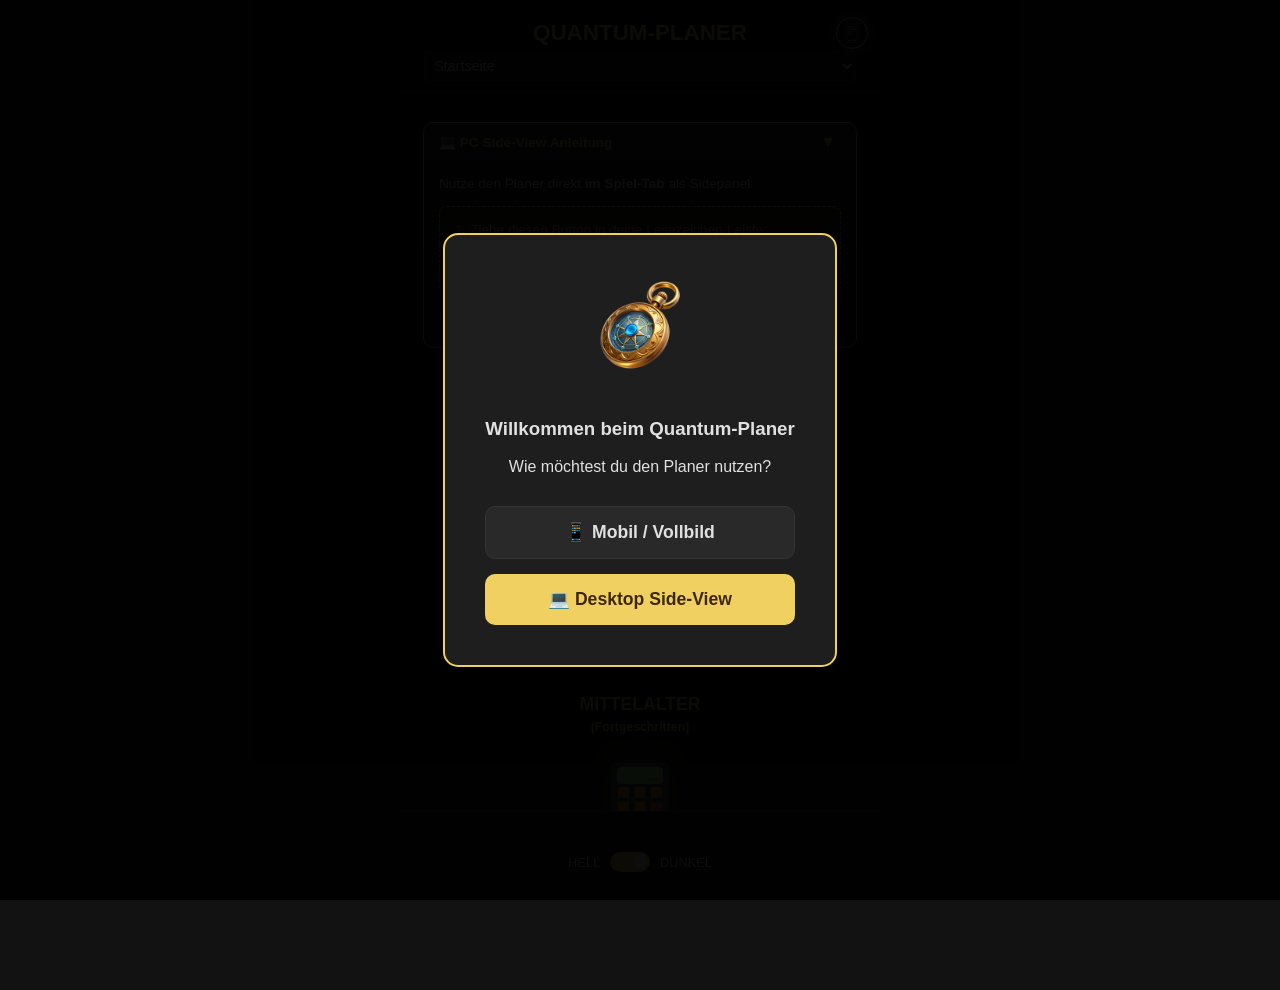
==== commit 0874bba6: "Add files via upload" ====
--- a/index.html
+++ b/index.html
@@ -54,9 +54,8 @@
       <span class="modal-close" id="sync-close">&times;</span>
       <h3>Optionen & Hilfe</h3>
 
-      <div id="sync-tabs">
+      <div id="sync-tabs" style="display:none;">
         <button class="tab-btn active" data-tab="mobile">Handy-Link</button>
-        <button class="tab-btn" data-tab="sideview">Side-View (PC)</button>
       </div>
 
       <div id="tab-mobile" class="tab-pane active">
@@ -67,19 +66,6 @@
           </div>
           <p style="font-size: 0.75rem; opacity: 0.7; margin-top: 10px;">Der Fortschritt wird jeweils nur lokal auf dem
             Gerät gespeichert.</p>
-        </div>
-      </div>
-
-      <div id="tab-sideview" class="tab-pane">
-        <div class="sync-section">
-          <p>Nutze den Planer direkt <b>im Spiel-Tab</b> (Forge of Empires) als Side-View:</p>
-          <div class="bookmarklet-tip">
-            1. Ziehe diesen Button in deine Lesezeichen-Leiste:<br>
-            <a id="bookmarklet-link" href="#" onclick="return false;" class="bookmarklet-btn">QP Side-View</a>
-          </div>
-          <p style="font-size: 0.7rem; margin-top: 15px; opacity: 0.7;">
-            Klicke im Spiel auf das Lesezeichen, um den Planer ein-/auszublenden.
-          </p>
         </div>
       </div>
 
--- a/style.css
+++ b/style.css
@@ -79,7 +79,7 @@
   position: fixed;
   top: 0;
   left: 0;
-  right: 350px;
+  right: 420px;
   bottom: 0;
   align-items: center;
   justify-content: center;
@@ -94,8 +94,8 @@
   right: 0;
   top: 0;
   bottom: 0;
-  width: 350px;
-  max-width: 350px;
+  width: 420px;
+  max-width: 420px;
   margin: 0;
   box-shadow: -10px 0 30px rgba(0, 0, 0, 0.8);
   border-left: 2px solid var(--header-color);
@@ -590,6 +590,11 @@
   transition: transform 0.3s;
 }
 
+.start-building-btn[data-id="intro_calc"] img {
+  width: 70px;
+  height: 70px;
+}
+
 .start-building-btn:hover img {
   transform: scale(1.1);
 }
@@ -600,6 +605,62 @@
   color: var(--header-color);
   font-weight: bold;
   text-transform: uppercase;
+}
+
+/* PROMO BOX (Side-View Anleitung auf Startseite) */
+.promo-box {
+  background: var(--card-bg);
+  border: 1px solid var(--header-color);
+  border-radius: 10px;
+  margin: 15px auto;
+  width: 90%;
+  overflow: hidden;
+  box-shadow: 0 4px 15px rgba(0, 0, 0, 0.3);
+  transition: all 0.3s ease;
+}
+
+.promo-box.is-collapsed {
+  opacity: 0.8;
+  border-style: dashed;
+}
+
+.promo-header {
+  background: rgba(240, 208, 96, 0.1);
+  padding: 10px 15px;
+  display: flex;
+  justify-content: space-between;
+  align-items: center;
+  font-size: 0.85rem;
+  font-weight: bold;
+  color: var(--header-color);
+}
+
+.promo-toggle-btn {
+  background: transparent;
+  border: none;
+  color: var(--header-color);
+  cursor: pointer;
+  font-size: 1rem;
+  padding: 0 5px;
+  transition: transform 0.2s;
+}
+
+.promo-body {
+  padding: 15px;
+  font-size: 0.85rem;
+  max-height: 300px;
+  transition: all 0.3s ease;
+  overflow: hidden;
+}
+
+.promo-body.collapsed {
+  padding: 0 15px;
+  max-height: 0;
+  opacity: 0;
+}
+
+.promo-body p {
+  margin: 0 0 10px 0;
 }
 
 /* DARK MODE TOGGLE */
@@ -807,6 +868,14 @@
 
 .building-sel {
   margin-right: 5px;
+  min-width: 0;
+  /* Erlaubt Schrumpfen */
+}
+
+.count-sel {
+  min-width: 45px;
+  width: 45px;
+  flex-shrink: 0;
 }
 
 /* 10. QUANTEN-RECHNER STILE */
@@ -873,6 +942,24 @@
   text-align: center;
 }
 
+.paste-btn {
+  background: var(--card-bg);
+  border: 1px solid var(--border-color);
+  border-radius: 4px;
+  cursor: pointer;
+  padding: 2px 5px;
+  font-size: 0.9rem;
+  transition: all 0.2s;
+  display: flex;
+  align-items: center;
+  justify-content: center;
+}
+
+.paste-btn:hover {
+  border-color: var(--header-color);
+  background: rgba(240, 208, 96, 0.1);
+}
+
 .calc-age-header {
   font-size: 0.75rem;
   font-weight: bold;
@@ -976,9 +1063,7 @@
   font-style: italic;
 }
 
-.count-sel {
-  max-width: 55px;
-}
+/* count-sel moved to manual-row section */
 
 /* 11. QUANTEN-RECHNER OVERLAY */
 #calc-sticky-overlay {
